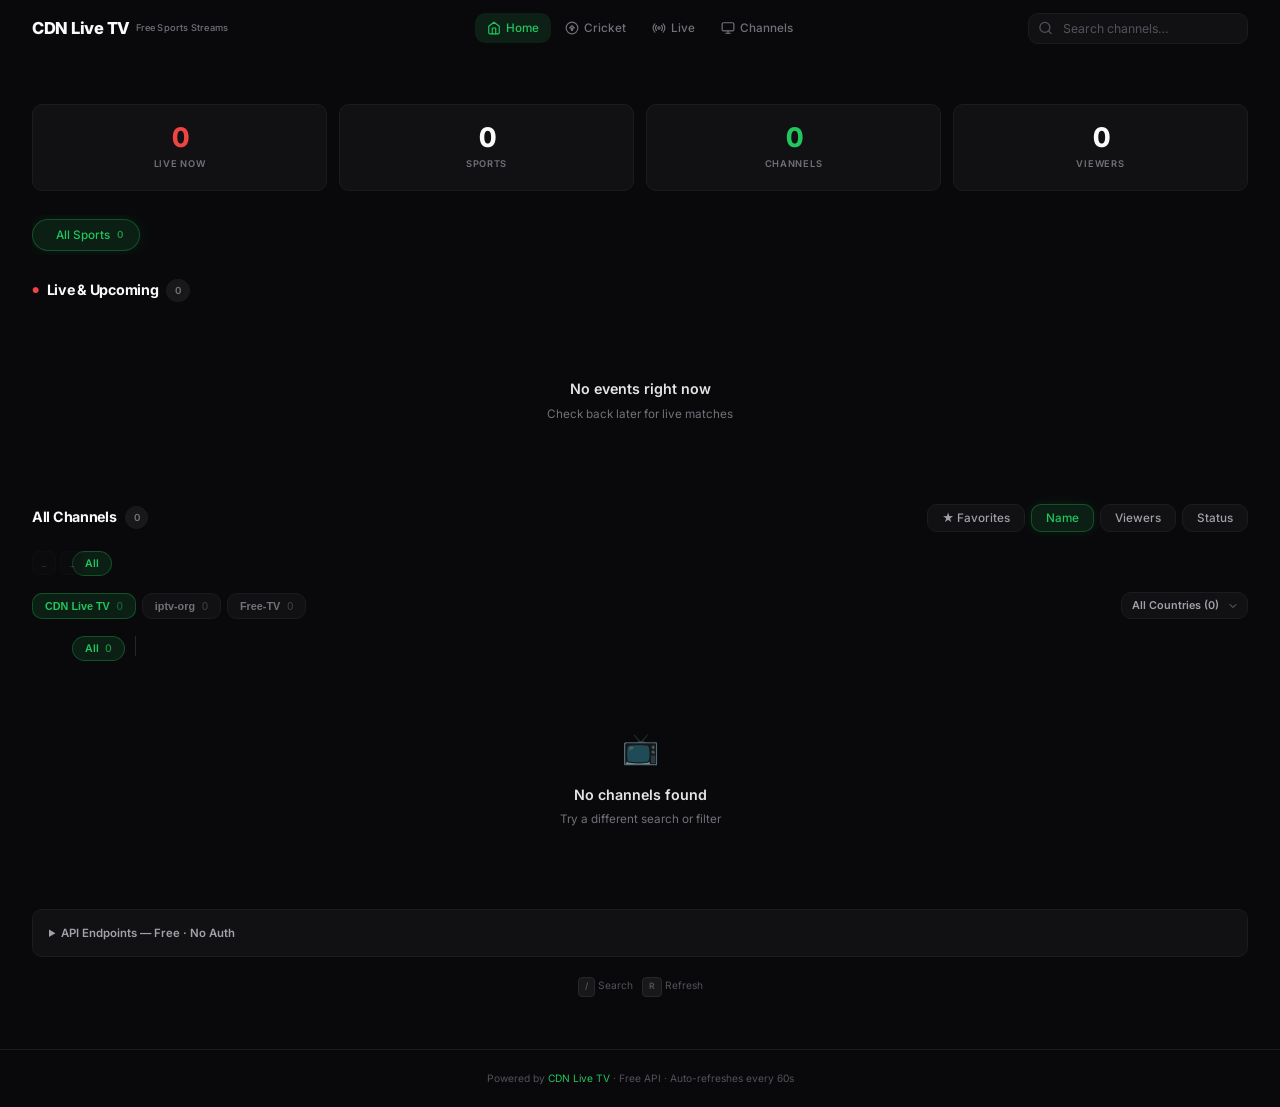
==== index.html @ e924d007 "first commit" ====
<!DOCTYPE html>
<html lang="en">
<head>
  <meta charset="UTF-8">
  <meta name="viewport" content="width=device-width, initial-scale=1.0">
  <title>CDN Live TV — Live Sports Streams</title>
  <meta name="description" content="Free live sports streams — Cricket, Football, Basketball and more. No auth required.">
  <meta name="theme-color" content="#09090b">
  <link rel="preconnect" href="https://fonts.googleapis.com">
  <link rel="preconnect" href="https://fonts.gstatic.com" crossorigin>
  <link href="https://fonts.googleapis.com/css2?family=Inter:wght@400;500;600;700;800&display=swap" rel="stylesheet">
  <link rel="icon" href="data:image/svg+xml,<svg xmlns='http://www.w3.org/2000/svg' viewBox='0 0 100 100'><text y='0.9em' font-size='90'></text></svg>">
  <link rel="stylesheet" href="css/styles.css">
</head>
<body data-page="home" class="has-mobile-nav">

  <!-- Header -->
  <header class="header">
    <div class="container header-inner">
      <a href="index.html" class="logo" aria-label="CDN Live TV Home">
        <span class="logo-text">CDN Live TV</span>
        <span class="logo-sub">Free Sports Streams</span>
      </a>
      <nav class="page-nav" aria-label="Main navigation">
        <a href="index.html" class="active">
          <svg viewBox="0 0 24 24" fill="none" stroke="currentColor" stroke-width="2" stroke-linecap="round" stroke-linejoin="round"><path d="M3 9l9-7 9 7v11a2 2 0 01-2 2H5a2 2 0 01-2-2z"/><polyline points="9 22 9 12 15 12 15 22"/></svg>
          Home
        </a>
        <a href="cricket.html">
          <svg viewBox="0 0 24 24" fill="none" stroke="currentColor" stroke-width="2" stroke-linecap="round" stroke-linejoin="round"><circle cx="12" cy="12" r="10"/><path d="M12 8l-4 4h3v4h2v-4h3z"/></svg>
          Cricket
        </a>
        <a href="live.html">
          <svg viewBox="0 0 24 24" fill="none" stroke="currentColor" stroke-width="2" stroke-linecap="round" stroke-linejoin="round"><circle cx="12" cy="12" r="2"/><path d="M16.24 7.76a6 6 0 010 8.49m-8.48-.01a6 6 0 010-8.49m11.31-2.82a10 10 0 010 14.14m-14.14 0a10 10 0 010-14.14"/></svg>
          Live
        </a>
        <a href="channels.html">
          <svg viewBox="0 0 24 24" fill="none" stroke="currentColor" stroke-width="2" stroke-linecap="round" stroke-linejoin="round"><rect x="2" y="3" width="20" height="14" rx="2" ry="2"/><line x1="8" y1="21" x2="16" y2="21"/><line x1="12" y1="17" x2="12" y2="21"/></svg>
          Channels
        </a>
      </nav>
      <div class="header-actions">
        <div class="search-box">
          <svg viewBox="0 0 24 24" fill="none" stroke="currentColor" stroke-width="2" stroke-linecap="round" stroke-linejoin="round"><circle cx="11" cy="11" r="8"/><line x1="21" y1="21" x2="16.65" y2="16.65"/></svg>
          <input type="text" id="search-input" placeholder="Search channels…" aria-label="Search channels">
        </div>
      </div>
    </div>
    <!-- Mobile search bar (below header, centered) -->
    <div class="container mobile-search-row">
      <div class="search-box">
        <svg viewBox="0 0 24 24" fill="none" stroke="currentColor" stroke-width="2" stroke-linecap="round" stroke-linejoin="round"><circle cx="11" cy="11" r="8"/><line x1="21" y1="21" x2="16.65" y2="16.65"/></svg>
        <input type="text" id="mobile-search-input-header" placeholder="Search channels…" aria-label="Search channels" oninput="document.getElementById('search-input').value=this.value;document.getElementById('search-input').dispatchEvent(new Event('input'))">
      </div>
    </div>
  </header>

  <!-- Mobile Search Overlay -->
  <div class="mobile-search-overlay" id="mobile-search-overlay">
    <div class="search-input-wrap" style="position:relative">
      <svg class="search-icon" viewBox="0 0 24 24" fill="none" stroke="currentColor" stroke-width="2" stroke-linecap="round" stroke-linejoin="round"><circle cx="11" cy="11" r="8"/><line x1="21" y1="21" x2="16.65" y2="16.65"/></svg>
      <input type="text" id="mobile-search-input" placeholder="Search channels…" aria-label="Search channels">
      <button class="close-btn" onclick="MobileSearch.close()">Cancel</button>
    </div>
    <div class="search-hint">Type to search channels, countries, networks…</div>
  </div>

  <main class="container" style="padding-top:24px;padding-bottom:24px;">

    <!-- Stats -->
    <div class="stats-row" role="status" aria-label="Statistics">
      <div class="stat-card">
        <div class="stat-value live" id="stat-live">0</div>
        <div class="stat-label">Live Now</div>
      </div>
      <div class="stat-card">
        <div class="stat-value" id="stat-sports">0</div>
        <div class="stat-label">Sports</div>
      </div>
      <div class="stat-card">
        <div class="stat-value accent" id="stat-channels">0</div>
        <div class="stat-label">Channels</div>
      </div>
      <div class="stat-card">
        <div class="stat-value" id="stat-viewers">0</div>
        <div class="stat-label">Viewers</div>
      </div>
    </div>

    <!-- Sports Nav -->
    <nav class="sports-nav-wrap" aria-label="Sports categories">
      <div class="sports-nav" id="sports-nav">
        <div class="sport-tab active">Loading sports…</div>
      </div>
    </nav>

    <!-- Events Section -->
    <section class="section" aria-label="Live and upcoming events">
      <div class="section-header">
        <div class="section-title">
          <span style="color:var(--red);font-size:8px">●</span>
          Live &amp; Upcoming
          <span class="count" id="events-count">0</span>
        </div>
      </div>
      <div class="events-grid" id="events-container">
        <div class="skeleton-event"><div class="skeleton-card-line w50"></div><div class="skeleton-card-line w70"></div><div class="skeleton-card-line w30"></div><div class="skeleton-card-line w60"></div></div>
        <div class="skeleton-event"><div class="skeleton-card-line w50"></div><div class="skeleton-card-line w70"></div><div class="skeleton-card-line w30"></div><div class="skeleton-card-line w60"></div></div>
      </div>
    </section>

    <!-- Channels Section -->
    <section class="section" aria-label="All channels">
      <div class="section-header">
        <div class="section-title">
          All Channels
          <span class="count" id="channels-count">0</span>
        </div>
        <div class="section-actions">
          <button class="btn" id="fav-filter-btn" onclick="UI.toggleFavoritesFilter()">★ Favorites</button>
          <button class="btn active" data-sort="name" onclick="UI.sortChannels('name')">Name</button>
          <button class="btn" data-sort="viewers" onclick="UI.sortChannels('viewers')">Viewers</button>
          <button class="btn" data-sort="status" onclick="UI.sortChannels('status')">Status</button>
        </div>
      </div>
      <!-- Channel Categories -->
      <div class="channel-cats-wrap">
        <div class="cat-nav-controls">
          <button class="cat-nav-btn" id="cat-prev-btn" onclick="UI.navigateCategories(-1)" disabled>
            <svg viewBox="0 0 24 24" fill="none" stroke="currentColor" stroke-width="2" stroke-linecap="round" stroke-linejoin="round"><polyline points="15 18 9 18 15 18"/></svg>
          </button>
          <button class="cat-nav-btn" id="cat-next-btn" onclick="UI.navigateCategories(1)" disabled>
            <svg viewBox="0 0 24 24" fill="none" stroke="currentColor" stroke-width="2" stroke-linecap="round" stroke-linejoin="round"><polyline points="9 18 15 18 9 18"/></svg>
          </button>
        </div>
        <div class="channel-cats" id="channel-cats">
          <button class="cat-tab active" data-cat="all" onclick="UI.filterCategory('all')">All</button>
        </div>
      </div>
      </div>
      <!-- Source Tabs -->
      <div class="source-tabs-wrap">
        <div class="source-tabs" id="source-tabs">
          <button class="source-tab active" data-source="cdn" onclick="UI.switchSource('cdn')">CDN Live TV</button>
          <button class="source-tab" data-source="iptv" onclick="UI.switchSource('iptv')">iptv-org <span id="iptv-status" style="opacity:0.5;font-size:0.6rem"></span></button>
        </div>
        <select id="country-filter" class="country-filter" onchange="UI.filterByCountry(this.value)">
          <option value="all">All Countries</option>
        </select>
      </div>
      <!-- Channel Country Tabs -->
      <div class="channel-cats-wrap">
        <div class="channel-cats" id="channel-categories"></div>
      </div>
      <div class="channels-grid" id="channels-container">
        <div class="skeleton-grid">
          <div class="skeleton-card"><div class="skeleton-card-head"><div class="skeleton-card-avatar"></div><div class="skeleton-card-line w80"></div></div><div class="skeleton-card-line w60"></div><div class="skeleton-card-line w40"></div></div>
          <div class="skeleton-card"><div class="skeleton-card-head"><div class="skeleton-card-avatar"></div><div class="skeleton-card-line w80"></div></div><div class="skeleton-card-line w60"></div><div class="skeleton-card-line w40"></div></div>
          <div class="skeleton-card"><div class="skeleton-card-head"><div class="skeleton-card-avatar"></div><div class="skeleton-card-line w80"></div></div><div class="skeleton-card-line w60"></div><div class="skeleton-card-line w40"></div></div>
          <div class="skeleton-card"><div class="skeleton-card-head"><div class="skeleton-card-avatar"></div><div class="skeleton-card-line w80"></div></div><div class="skeleton-card-line w60"></div><div class="skeleton-card-line w40"></div></div>
          <div class="skeleton-card"><div class="skeleton-card-head"><div class="skeleton-card-avatar"></div><div class="skeleton-card-line w80"></div></div><div class="skeleton-card-line w60"></div><div class="skeleton-card-line w40"></div></div>
          <div class="skeleton-card"><div class="skeleton-card-head"><div class="skeleton-card-avatar"></div><div class="skeleton-card-line w80"></div></div><div class="skeleton-card-line w60"></div><div class="skeleton-card-line w40"></div></div>
          <div class="skeleton-card"><div class="skeleton-card-head"><div class="skeleton-card-avatar"></div><div class="skeleton-card-line w80"></div></div><div class="skeleton-card-line w60"></div><div class="skeleton-card-line w40"></div></div>
          <div class="skeleton-card"><div class="skeleton-card-head"><div class="skeleton-card-avatar"></div><div class="skeleton-card-line w80"></div></div><div class="skeleton-card-line w60"></div><div class="skeleton-card-line w40"></div></div>
        </div>
      </div>
    </section>

    <!-- API Info -->
    <div class="api-info">
      <details>
        <summary>API Endpoints — Free · No Auth</summary>
        <div class="api-list">
          <div class="api-row" style="margin-top:6px"><span style="color:var(--green);font-weight:600;font-size:0.65rem">CDN Live TV</span></div>
          <div class="api-row"><span class="api-method">GET</span><span class="api-url">api.cdnlivetv.tv/api/v1/events/sports/?user=cdnlivetv&plan=free</span></div>
          <div class="api-row"><span class="api-method">GET</span><span class="api-url">api.cdnlivetv.tv/api/v1/channels/?user=cdnlivetv&plan=free</span></div>
          <div class="api-row"><span class="api-method">PLAY</span><span class="api-url">cdnlivetv.tv/api/v1/channels/player/?name={name}&code={code}</span></div>
          <div class="api-row" style="margin-top:6px"><span style="color:#3b82f6;font-weight:600;font-size:0.65rem">iptv-org (8000+ channels)</span></div>
          <div class="api-row"><span class="api-method">GET</span><span class="api-url">iptv-org.github.io/api/channels.json</span></div>
          <div class="api-row"><span class="api-method">GET</span><span class="api-url">iptv-org.github.io/api/streams.json</span></div>
          <div class="api-row"><span class="api-method">GET</span><span class="api-url">iptv-org.github.io/api/countries.json</span></div>
          <div class="api-row"><span class="api-method">M3U</span><span class="api-url">iptv-org.github.io/iptv/countries/{code}.m3u</span></div>
        </div>
      </details>
    </div>

    <div class="shortcuts-hint">
      <span class="kbd">/</span> Search &nbsp;
      <span class="kbd">R</span> Refresh
    </div>
  </main>

  <footer class="footer">
    Powered by <a href="https://cdnlivetv.tv" target="_blank" rel="noopener">CDN Live TV</a> · Free API · Auto-refreshes every 60s
  </footer>

  <!-- Mobile Bottom Nav -->
  <nav class="mobile-nav" aria-label="Mobile navigation">
    <a href="index.html" class="active">
      <svg viewBox="0 0 24 24" fill="none" stroke="currentColor" stroke-width="2" stroke-linecap="round" stroke-linejoin="round"><path d="M3 9l9-7 9 7v11a2 2 0 01-2 2H5a2 2 0 01-2-2z"/><polyline points="9 22 9 12 15 12 15 22"/></svg>
      Home
    </a>
    <a href="cricket.html">
      <svg viewBox="0 0 24 24" fill="none" stroke="currentColor" stroke-width="2" stroke-linecap="round" stroke-linejoin="round"><circle cx="12" cy="12" r="10"/></svg>
      Cricket
    </a>
    <a href="live.html">
      <svg viewBox="0 0 24 24" fill="none" stroke="currentColor" stroke-width="2" stroke-linecap="round" stroke-linejoin="round"><circle cx="12" cy="12" r="2"/><path d="M16.24 7.76a6 6 0 010 8.49m-8.48-.01a6 6 0 010-8.49"/></svg>
      Live
    </a>
    <a href="channels.html">
      <svg viewBox="0 0 24 24" fill="none" stroke="currentColor" stroke-width="2" stroke-linecap="round" stroke-linejoin="round"><rect x="2" y="3" width="20" height="14" rx="2" ry="2"/><line x1="8" y1="21" x2="16" y2="21"/><line x1="12" y1="17" x2="12" y2="21"/></svg>
      Channels
    </a>
  </nav>

  <button class="back-to-top" id="back-to-top" onclick="Utils.scrollToTop()" title="Back to top">
    <svg viewBox="0 0 24 24" fill="none" stroke="currentColor" stroke-width="2" stroke-linecap="round" stroke-linejoin="round"><polyline points="18 15 12 9 6 15"/></svg>
  </button>

  <div class="toast-container" id="toast-container"></div>

  <script src="js/api.js"></script>
  <script src="js/ui.js"></script>
  <script src="js/player.js"></script>
  <script src="js/app.js"></script>
  <script src="js/utils.js"></script>
</body>
</html>
---- css/styles.css ----
/* ═══════════════════════════════════════════════
   CDN Live TV — Professional Dark Theme
   Inspired by Linear, Vercel, Raycast
   ═══════════════════════════════════════════════ */

*, *::before, *::after { box-sizing: border-box; margin: 0; padding: 0; }

:root {
  --bg-0: #09090b;
  --bg-1: #0c0c0e;
  --bg-2: #111113;
  --bg-3: #18181b;
  --bg-4: #1f1f23;
  --border-0: #1c1c20;
  --border-1: #27272a;
  --border-2: #333338;
  --text-0: #fafafa;
  --text-1: #e4e4e7;
  --text-2: #a1a1aa;
  --text-3: #71717a;
  --text-4: #52525b;
  --text-5: #3f3f46;
  --green: #22c55e;
  --green-dim: rgba(34,197,94,0.12);
  --green-glow: rgba(34,197,94,0.25);
  --red: #ef4444;
  --red-dim: rgba(239,68,68,0.12);
  --red-glow: rgba(239,68,68,0.25);
  --blue: #3b82f6;
  --blue-dim: rgba(59,130,246,0.12);
  --amber: #f59e0b;
  --amber-dim: rgba(245,158,11,0.12);
  --purple: #8b5cf6;
  --purple-dim: rgba(139,92,246,0.12);
  --r-sm: 6px;
  --r-md: 10px;
  --r-lg: 14px;
  --r-xl: 20px;
  --shadow-sm: 0 1px 2px rgba(0,0,0,0.4);
  --shadow-md: 0 4px 16px rgba(0,0,0,0.5);
  --shadow-lg: 0 12px 32px rgba(0,0,0,0.6);
  --font: 'Inter', -apple-system, BlinkMacSystemFont, system-ui, sans-serif;
  --ease: cubic-bezier(0.4, 0, 0.2, 1);
  --ease-out: cubic-bezier(0, 0, 0.2, 1);
  --ease-spring: cubic-bezier(0.34, 1.56, 0.64, 1);
}

html { font-size: 15px; scroll-behavior: smooth; }
body {
  font-family: var(--font); background: var(--bg-0); color: var(--text-1);
  line-height: 1.6; -webkit-font-smoothing: antialiased; -moz-osx-font-smoothing: grayscale;
  min-height: 100vh;
}

/* ── Scrollbar ── */
::-webkit-scrollbar { width: 6px; height: 6px; }
::-webkit-scrollbar-track { background: transparent; }
::-webkit-scrollbar-thumb { background: var(--border-1); border-radius: 3px; }
::-webkit-scrollbar-thumb:hover { background: var(--border-2); }

/* ── Layout ── */
.container { width: 100%; margin: 0 auto; padding: 0 32px; max-width: 100%; }
@media (max-width: 1200px) { .container { padding: 0 24px; } }
@media (max-width: 768px) { .container { padding: 0 16px; } }
@media (max-width: 480px) { .container { padding: 0 12px; } }

/* ═══════════════════════════════════════
   HEADER
   ═══════════════════════════════════════ */

.header-inner {
  display: flex; align-items: center; justify-content: space-between;
  height: 56px; gap: 16px;
}
.logo { 
  display: flex; align-items: center; 
  font-weight: 800; font-size: 1.1rem; 
  color: var(--text-0); text-decoration: none;
  letter-spacing: -0.03em;
}
.logo-icon { position: relative; font-size: 1.2rem; }
.logo-icon .live-dot {
  position: absolute; top: -2px; right: -2px;
  width: 8px; height: 8px;
  background: var(--red);
  border-radius: 50%;
  border: 2px solid var(--bg-0);
  animation: pulse-dot 2s infinite;
  box-shadow: 0 0 8px var(--red-glow);
}
.logo-sub { font-size: 0.62rem; color: var(--text-3); font-weight: 500; margin-left: 6px; display: none; letter-spacing: 0.02em; }
@media (min-width: 640px) { .logo-sub { display: inline; } }

.header-actions { display: flex; align-items: center; gap: 8px; }

/* ── Page Nav ── */
.page-nav {
  display: flex; align-items: center; gap: 2px;
  margin-left: 24px;
}
.page-nav a {
  display: flex; align-items: center; gap: 5px;
  padding: 6px 12px; border-radius: var(--r-md);
  font-size: 0.78rem; font-weight: 500;
  color: var(--text-3); text-decoration: none;
  transition: all 0.2s var(--ease); white-space: nowrap;
}
.page-nav a:hover { color: var(--text-0); background: var(--bg-3); }
.page-nav a.active {
  color: var(--green); background: var(--green-dim);
}
.page-nav a svg { width: 14px; height: 14px; }
@media (max-width: 768px) {
  .page-nav { display: none; }
}
.mobile-nav {
  display: none; position: fixed; bottom: 0; left: 0; right: 0;
  background: rgba(9,9,11,0.95); backdrop-filter: blur(20px) saturate(180%);
  border-top: 1px solid var(--border-0); z-index: 50;
  padding: 6px 8px; gap: 2px;
}
.mobile-nav a {
  flex: 1; display: flex; flex-direction: column; align-items: center; gap: 3px;
  padding: 8px 4px; border-radius: var(--r-md);
  font-size: 0.58rem; font-weight: 600;
  color: var(--text-3); text-decoration: none;
  transition: all 0.2s var(--ease);
}
.mobile-nav a:hover { color: var(--text-0); }
.mobile-nav a.active { color: var(--green); background: var(--green-dim); }
.mobile-nav a svg { width: 18px; height: 18px; }
body { padding-bottom: 0; }
@media (max-width: 768px) {
  .mobile-nav { display: flex !important; }
  body.has-mobile-nav { padding-bottom: 64px; }
}

/* ── Search ── */
.search-box { position: relative; }
.search-box input {
  width: 220px; padding: 7px 12px 7px 34px;
  border: 1px solid var(--border-0); border-radius: var(--r-md);
  font-size: 0.82rem; font-family: var(--font);
  background: var(--bg-2); color: var(--text-1);
  transition: all 0.25s var(--ease); outline: none;
}
.search-box input:focus {
  border-color: var(--green);
  box-shadow: 0 0 0 3px var(--green-dim), 0 0 20px var(--green-dim);
  background: var(--bg-3); width: 280px;
}
.search-box input::placeholder { color: var(--text-4); }
.search-box svg {
  position: absolute; left: 10px; top: 50%; transform: translateY(-50%);
  width: 15px; height: 15px; color: var(--text-4); pointer-events: none;
}

/* ── Mobile Search Row ── */
.mobile-search-row {
  display: none;
  padding: 12px 16px;
  border-bottom: 1px solid var(--border-0);
}
.mobile-search-row .search-box {
  margin:5px;
  max-width: 400px;
  position: relative;
}
.mobile-search-row .search-box input {
  width: 100%;
  padding: 10px 14px 10px 40px; /* Better padding */
  font-size: 0.9rem; /* Larger text on mobile */
  border-radius: var(--r-lg); /* Softer corners */
}
.mobile-search-row .search-box svg {
  left: 14px; /* Adjusted for new padding */
  top: 50%;
  transform: translateY(-50%);
  width: 16px;
  height: 16px;
  color: var(--text-2);
}

/* Add mobile search button styling */
.mobile-search-btn {
  position: absolute;
  right: 12px;
  top: 50%;
  transform: translateY(-50%);
  width: 36px;
  height: 36px;
  border: 1px solid var(--border-0);
  border-radius: var(--r-md);
  background: var(--bg-2);
  color: var(--text-2);
  cursor: pointer;
  display: flex;
  align-items: center;
  justify-content: center;
  transition: all 0.2s var(--ease);
  font-size: 14px;
}
.mobile-search-btn:hover {
  background: var(--bg-4);
  color: var(--text-0);
  border-color: var(--border-1);
}
.mobile-search-btn svg {
  width: 16px;
  height: 16px;
  color: var(--text-2);
}

/* ── Buttons ── */
.btn {
  display: inline-flex; align-items: center; gap: 5px;
  padding: 6px 14px;
  border: 1px solid var(--border-0); border-radius: var(--r-md);
  background: var(--bg-2); font-size: 0.78rem; font-family: var(--font); font-weight: 500;
  color: var(--text-2); cursor: pointer;
  transition: all 0.2s var(--ease); white-space: nowrap;
}
.btn:hover { background: var(--bg-4); color: var(--text-0); border-color: var(--border-1); }
.btn.active {
  background: var(--green-dim); color: var(--green);
  border-color: rgba(34,197,94,0.3);
  box-shadow: 0 0 12px var(--green-dim);
}
.btn-icon {
  display: inline-flex; align-items: center; gap: 5px;
  padding: 6px 10px; border: 1px solid var(--border-0); border-radius: var(--r-md);
  background: var(--bg-2); color: var(--text-2); cursor: pointer;
  font-size: 0.72rem; font-family: var(--font); font-weight: 500;
  transition: all 0.2s var(--ease); white-space: nowrap;
}
.btn-icon:hover { background: var(--bg-4); color: var(--text-0); border-color: var(--border-1); }
.btn-icon svg { width: 16px; height: 16px; }

/* ── Status ── */
.status-pill {
  display: inline-flex; align-items: center; gap: 6px;
  padding: 4px 10px; border-radius: var(--r-md);
  background: var(--bg-2); border: 1px solid var(--border-0);
  font-size: 0.68rem; color: var(--text-3); white-space: nowrap;
}
.status-dot {
  width: 6px; height: 6px; border-radius: 50%;
  background: var(--text-4); transition: all 0.3s;
}
.status-dot.online {
  background: var(--green);
  box-shadow: 0 0 8px var(--green-glow);
}

/* ═══════════════════════════════════════
   STATS
   ═══════════════════════════════════════ */

/* ── Page Hero ── */
.page-hero {
  display: flex; align-items: center; gap: 20px;
  margin-bottom: 24px; padding: 24px;
  background: var(--bg-2); border: 1px solid var(--border-0);
  border-radius: var(--r-lg);
}
.page-hero-icon {
  width: 56px; height: 56px; border-radius: var(--r-lg);
  background: var(--green-dim); display: grid; place-items: center;
  font-size: 1.6rem; flex-shrink: 0;
  box-shadow: 0 0 20px var(--green-dim);
}
.page-hero-title {
  font-size: 1.5rem; font-weight: 800; color: var(--text-0);
  letter-spacing: -0.03em; line-height: 1.2;
}
.page-hero-desc {
  font-size: 0.82rem; color: var(--text-3); margin-top: 4px; line-height: 1.5;
}
@media (max-width: 480px) {
  .page-hero { padding: 16px; gap: 14px; }
  .page-hero-icon { width: 44px; height: 44px; font-size: 1.3rem; }
  .page-hero-title { font-size: 1.2rem; }
}
.stats-row { display: grid; grid-template-columns: repeat(4, 1fr); gap: 12px; margin: 24px 0; }
@media (max-width: 1024px) { .stats-row { grid-template-columns: repeat(2, 1fr); } }
@media (max-width: 640px) { .stats-row { grid-template-columns: repeat(2, 1fr); gap: 8px; } }
.stat-card {
  background: var(--bg-2); border: 1px solid var(--border-0);
  border-radius: var(--r-md); padding: 18px 16px; text-align: center;
  transition: all 0.3s var(--ease); position: relative; overflow: hidden;
}
.stat-card::before {
  content: ''; position: absolute; top: 0; left: 0; right: 0; height: 2px;
  background: transparent; transition: background 0.3s;
}
.stat-card:hover {
  border-color: var(--border-1); transform: translateY(-2px);
  box-shadow: var(--shadow-md);
}
.stat-card:hover::before { background: var(--green); }
.stat-card:nth-child(1):hover::before { background: var(--red); }
.stat-card:nth-child(3):hover::before { background: var(--blue); }
.stat-card:nth-child(4):hover::before { background: var(--purple); }
.stat-value {
  font-size: 1.8rem; font-weight: 800; letter-spacing: -0.05em;
  color: var(--text-0); font-variant-numeric: tabular-nums;
  line-height: 1.1;
}
.stat-value.accent { color: var(--green); }
.stat-value.live { color: var(--red); }
.stat-label {
  font-size: 0.62rem; color: var(--text-3); margin-top: 4px;
  text-transform: uppercase; letter-spacing: 0.08em; font-weight: 600;
}

/* ═══════════════════════════════════════
   SPORTS NAVIGATION
   ═══════════════════════════════════════ */
.sports-nav-wrap {
  margin-bottom: 24px;
  overflow-x: auto; -webkit-overflow-scrolling: touch;
  scrollbar-width: none; -ms-overflow-style: none;
}
.sports-nav-wrap::-webkit-scrollbar { display: none; }
.sports-nav { display: flex; gap: 8px; padding: 4px 0; min-width: max-content; }
.sport-tab {
  display: flex; align-items: center; gap: 7px;
  padding: 8px 16px;
  border: 1px solid var(--border-0); border-radius: var(--r-xl);
  background: var(--bg-2); font-size: 0.78rem; font-family: var(--font); font-weight: 500;
  color: var(--text-2); cursor: pointer;
  transition: all 0.2s var(--ease); white-space: nowrap;
}
.sport-tab:hover { background: var(--bg-4); border-color: var(--border-1); }
.sport-tab.active {
  background: var(--green-dim); color: var(--green);
  border-color: rgba(34,197,94,0.3);
  box-shadow: 0 0 16px var(--green-dim);
}
.sport-tab-icon { font-size: 0.95rem; }
.sport-tab-count { font-size: 0.65rem; color: var(--text-3); font-weight: 600; }
.sport-tab.active .sport-tab-count { color: rgba(34,197,94,0.7); }
.sport-live-dot {
  display: inline-block; width: 6px; height: 6px; border-radius: 50%;
  background: var(--red); animation: pulse-dot 2s infinite;
  vertical-align: middle; margin-left: 2px;
  box-shadow: 0 0 6px var(--red-glow);
}

/* ═══════════════════════════════════════
   SECTIONS
   ═══════════════════════════════════════ */
.section { margin-bottom: 32px; }
.section-header {
  display: flex; align-items: center; justify-content: space-between;
  margin-bottom: 16px; flex-wrap: wrap; gap: 10px;
}
.section-title {
  display: flex; align-items: center; gap: 8px;
  font-size: 0.95rem; font-weight: 700; color: var(--text-0);
  letter-spacing: -0.02em;
}
.section-title .count {
  font-size: 0.65rem; font-weight: 600; color: var(--text-3);
  background: var(--bg-3); padding: 3px 8px; border-radius: var(--r-xl);
  border: 1px solid var(--border-0);
}
.section-actions { display: flex; align-items: center; gap: 6px; flex-wrap: wrap; }

/* ── Sport Badge ── */
.sport-badge {
  display: inline-flex; align-items: center; gap: 4px;
  padding: 3px 9px; border-radius: var(--r-sm);
  font-size: 0.6rem; font-weight: 600;
  background: var(--bg-3); color: var(--text-2);
  border: 1px solid var(--border-0);
  text-transform: uppercase; letter-spacing: 0.04em;
}

/* ── Live Badge ── */
.badge-live {
  display: inline-flex; align-items: center; gap: 5px;
  padding: 3px 10px; border-radius: var(--r-sm);
  font-size: 0.6rem; font-weight: 700;
  text-transform: uppercase; letter-spacing: 0.06em;
}
.badge-live.is-live {
  background: var(--red-dim); color: var(--red);
  box-shadow: 0 0 12px var(--red-dim);
}
.badge-live.is-upcoming { background: var(--green-dim); color: var(--green); }
.badge-live.is-finished { background: var(--bg-3); color: var(--text-4); }
.badge-live .dot { width: 5px; height: 5px; border-radius: 50%; background: currentColor; }
.badge-live.is-live .dot { animation: pulse-dot 1.5s infinite; }

/* ═══════════════════════════════════════
   EVENT CARDS
   ═══════════════════════════════════════ */
.events-grid { display: grid; grid-template-columns: repeat(auto-fit, minmax(420px, 1fr)); gap: 14px; }
@media (max-width: 1400px) { .events-grid { grid-template-columns: repeat(auto-fit, minmax(380px, 1fr)); } }
@media (max-width: 1024px) { .events-grid { grid-template-columns: repeat(auto-fit, minmax(340px, 1fr)); } }
@media (max-width: 768px) { .events-grid { grid-template-columns: 1fr; } }
.event-card {
  background: var(--bg-2); border: 1px solid var(--border-0);
  border-radius: var(--r-lg); padding: 18px;
  transition: all 0.3s var(--ease);
  animation: fade-up 0.3s var(--ease-out) both;
}
.event-card:hover {
  box-shadow: var(--shadow-md); border-color: var(--border-1);
  transform: translateY(-2px);
}
.event-card.event-live {
  border-left: 3px solid var(--red);
  box-shadow: inset 4px 0 12px -6px var(--red-glow);
}
.event-card-head {
  display: flex; align-items: flex-start; justify-content: space-between;
  margin-bottom: 10px; gap: 10px;
}
.event-card-time {
  font-size: 0.68rem; color: var(--text-3); text-align: right;
  line-height: 1.5; white-space: nowrap;
}
.event-card-title {
  font-size: 0.92rem; font-weight: 700; color: var(--text-0);
  margin-bottom: 6px; line-height: 1.35; letter-spacing: -0.01em;
}
.event-card-meta {
  display: flex; align-items: center; gap: 7px; font-size: 0.72rem;
  color: var(--text-3); margin-bottom: 14px;
}
.event-card-meta .sep { width: 3px; height: 3px; border-radius: 50%; background: var(--border-1); }
.event-card-channels { display: flex; flex-direction: column; gap: 6px; }
.event-card-channels-header {
  display: flex; justify-content: space-between; font-size: 0.65rem;
  color: var(--text-4); margin-bottom: 6px; font-weight: 500;
}

/* ── Channel Button ── */
.channel-btn {
  display: flex; align-items: center; gap: 12px;
  width: 100%; padding: 9px 12px;
  border: 1px solid var(--border-0); border-radius: var(--r-md);
  background: var(--bg-3); cursor: pointer;
  transition: all 0.2s var(--ease); text-decoration: none; color: inherit;
}
.channel-btn:hover {
  background: var(--bg-4); border-color: var(--border-1);
  box-shadow: var(--shadow-sm); transform: translateX(2px);
}
.channel-btn img {
  width: 28px; height: 28px; border-radius: var(--r-sm);
  object-fit: contain; background: var(--bg-0); padding: 3px;
}
.channel-btn .ch-info { flex: 1; min-width: 0; }
.channel-btn .ch-name {
  font-size: 0.8rem; font-weight: 500; color: var(--text-1);
  white-space: nowrap; overflow: hidden; text-overflow: ellipsis;
}
.channel-btn .ch-meta { font-size: 0.62rem; color: var(--text-4); margin-top: 1px; }
.channel-btn .ch-play {
  width: 28px; height: 28px; border-radius: 50%;
  background: var(--green-dim); display: grid; place-items: center;
  flex-shrink: 0; transition: all 0.2s var(--ease);
}
.channel-btn .ch-play svg { width: 11px; height: 11px; color: var(--green); margin-left: 1px; }
.channel-btn:hover .ch-play { background: var(--green); box-shadow: 0 0 12px var(--green-glow); }
.channel-btn:hover .ch-play svg { color: white; }

.more-channels-btn {
  width: 100%; padding: 7px;
  border: 1px dashed var(--border-1); border-radius: var(--r-md);
  background: transparent; font-size: 0.68rem; color: var(--text-4);
  cursor: pointer; font-family: var(--font); transition: all 0.2s var(--ease);
}
.more-channels-btn:hover { background: var(--bg-4); color: var(--text-2); border-color: var(--border-2); }

/* ═══════════════════════════════════════
   CHANNEL CATEGORIES
   ═══════════════════════════════════════/* ── Channel Categories ── */
.channel-cats-wrap {
  overflow-x: auto; -webkit-overflow-scrolling: touch;
  scrollbar-width: none; margin-bottom: 12px;
  position: relative;
}
.channel-cats-wrap::-webkit-scrollbar { display: none; }
.channel-cats { 
  display: flex; 
  gap: 6px; 
  min-width: max-content; 
  padding: 3px 40px; /* Add padding for nav buttons */
}
.cat-tab {
  padding: 5px 12px; border: 1px solid var(--border-0);
  border-radius: var(--r-xl); background: var(--bg-2);
  font-size: 0.7rem; font-family: var(--font); font-weight: 600;
  color: var(--text-2); cursor: pointer;
  transition: all 0.2s var(--ease); white-space: nowrap;
  flex-shrink: 0;
}
.cat-tab:hover { background: var(--bg-4); border-color: var(--border-1); }
.cat-tab.active {
  background: var(--green-dim); color: var(--green);
  border-color: rgba(34,197,94,0.3);
}
.cat-count { font-weight: 500; opacity: 0.5; margin-left: 3px; }
.cat-tab.active .cat-count { opacity: 0.7; }
.cat-divider {
  display: inline-block; width: 1px; height: 20px;
  background: var(--border-1); margin: 0 4px;
  vertical-align: middle; flex-shrink: 0;
}

/* Category navigation controls */
.cat-nav-controls {
  position: absolute;
  top: 50%;
  transform: translateY(-50%);
  display: flex;
  gap: 4px;
  align-items: center;
}
.cat-nav-btn {
  width: 24px; height: 24px;
  border: 1px solid var(--border-0);
  border-radius: var(--r-sm);
  background: var(--bg-2);
  color: var(--text-3);
  cursor: pointer;
  display: flex;
  align-items: center;
  justify-content: center;
  transition: all 0.2s var(--ease);
  font-size: 12px;
  font-weight: 600;
}
.cat-nav-btn:hover:not(:disabled) {
  background: var(--bg-4);
  color: var(--text-1);
  border-color: var(--border-1);
}
.cat-nav-btn:disabled {
  opacity: 0.3;
  cursor: not-allowed;
}
.cat-nav-btn svg {
  width: 14px;
  height: 14px;
}

/* ═══════════════════════════════════════
   CHANNEL CARDS
   ═══════════════════════════════════════ */
.channels-grid { display: grid; grid-template-columns: repeat(auto-fill, minmax(200px, 1fr)); gap: 10px; }
@media (min-width: 1600px) { .channels-grid { grid-template-columns: repeat(auto-fill, minmax(220px, 1fr)); } }
@media (max-width: 1400px) { .channels-grid { grid-template-columns: repeat(auto-fill, minmax(190px, 1fr)); } }
@media (max-width: 1024px) { .channels-grid { grid-template-columns: repeat(auto-fill, minmax(180px, 1fr)); } }
@media (max-width: 768px) { .channels-grid { grid-template-columns: repeat(3, 1fr); gap: 8px; } }
@media (max-width: 480px) { .channels-grid { grid-template-columns: repeat(2, 1fr); gap: 8px; } }
.channel-card {
  background: var(--bg-2); border: 1px solid var(--border-0);
  border-radius: var(--r-md); padding: 14px;
  cursor: pointer; transition: all 0.2s var(--ease);
  animation: fade-up 0.3s var(--ease-out) both;
  text-decoration: none; color: inherit; display: block;
  position: relative;
}
.channel-card:hover {
  box-shadow: var(--shadow-md); border-color: var(--border-1);
  transform: translateY(-2px);
}
.channel-card-head { display: flex; align-items: center; gap: 8px; margin-bottom: 8px; }
.channel-card-head img {
  width: 28px; height: 28px; border-radius: var(--r-sm);
  object-fit: contain; background: var(--bg-0); padding: 3px;
}
.online-dot { width: 6px; height: 6px; border-radius: 50%; flex-shrink: 0; }
.online-dot.on { background: var(--green); box-shadow: 0 0 6px var(--green-glow); }
.online-dot.off { background: var(--border-1); }
.ch-card-name {
  font-size: 0.8rem; font-weight: 600; color: var(--text-1);
  white-space: nowrap; overflow: hidden; text-overflow: ellipsis;
}
.ch-card-meta { font-size: 0.62rem; color: var(--text-4); margin-top: 3px; }
.ch-card-cat {
  font-size: 0.7rem; opacity: 0.6;
}

/* ── Favorites ── */
.fav-btn {
  background: none; border: none; cursor: pointer;
  font-size: 13px; padding: 2px; margin-left: auto;
  opacity: 0.15; transition: all 0.2s var(--ease);
  color: var(--amber);
}
.fav-btn:hover { opacity: 0.6; transform: scale(1.3); }
.fav-btn.active { opacity: 1; text-shadow: 0 0 8px var(--amber-dim); }

/* ── Empty / Skeleton ── */
.empty-state { text-align: center; padding: 48px 24px; grid-column: 1 / -1; }
.empty-state .empty-icon { font-size: 2rem; margin-bottom: 12px; opacity: 0.6; }
.empty-state h3 { font-size: 0.95rem; font-weight: 600; color: var(--text-1); margin-bottom: 4px; }
.empty-state p { font-size: 0.78rem; color: var(--text-3); }

/* Enhanced skeleton loading states */
.skeleton {
  background: var(--bg-2); border: 1px solid var(--border-0);
  border-radius: var(--r-md); grid-column: 1 / -1; padding: 40px; text-align: center;
  animation: shimmer 2s infinite;
  background-image: 
    linear-gradient(90deg, 
      var(--bg-2) 0%, 
      rgba(255,255,255,0.03) 20%, 
      var(--bg-3) 50%, 
      rgba(255,255,255,0.03) 70%, 
      var(--bg-2) 100%
    );
  background-size: 200% 100%;
  position: relative;
  overflow: hidden;
}
.skeleton::before {
  content: '';
  position: absolute;
  top: 0; left: -100%; width: 100%; height: 100%;
  background: linear-gradient(90deg, 
    transparent, 
    rgba(255,255,255,0.4), 
    transparent
  );
  animation: skeleton-wave 1.5s infinite;
}
.skeleton-text { 
  color: var(--text-3); 
  font-size: 0.82rem; 
  background: linear-gradient(90deg, var(--text-4) 25%, var(--text-3) 50%, var(--text-4) 75%);
  background-size: 200% 100%;
  -webkit-background-clip: text;
  background-clip: text;
  -webkit-text-fill-color: transparent;
  animation: shimmer-text 2s infinite;
}

/* Skeleton cards for channels grid */
.skeleton-grid {
  display: grid; gap: 10px;
  grid-template-columns: repeat(auto-fill, minmax(200px, 1fr));
  grid-column: 1 / -1;
}
@media (max-width: 768px) { .skeleton-grid { grid-template-columns: repeat(2, 1fr); } }
@media (max-width: 480px) { .skeleton-grid { grid-template-columns: repeat(2, 1fr); gap: 6px; } }

.skeleton-card {
  background: var(--bg-2); border: 1px solid var(--border-0);
  border-radius: var(--r-md); padding: 14px;
  animation: shimmer 2s infinite;
  background-image: 
    linear-gradient(90deg, 
      var(--bg-2) 0%, 
      rgba(255,255,255,0.03) 20%, 
      var(--bg-3) 50%, 
      rgba(255,255,255,0.03) 70%, 
      var(--bg-2) 100%
    );
  background-size: 200% 100%;
  position: relative;
  overflow: hidden;
}
.skeleton-card::before {
  content: '';
  position: absolute;
  top: 0; left: -100%; width: 100%; height: 100%;
  background: linear-gradient(90deg, 
    transparent, 
    rgba(255,255,255,0.4), 
    transparent
  );
  animation: skeleton-wave 1.5s infinite;
}

.skeleton-card-head {
  display: flex; align-items: center; gap: 8px; margin-bottom: 10px;
}
.skeleton-card-avatar {
  width: 28px; height: 28px; border-radius: var(--r-sm);
  background: var(--bg-3); flex-shrink: 0;
}
.skeleton-card-line {
  height: 10px; border-radius: 5px; background: var(--bg-3);
  animation: shimmer-line 1.8s infinite;
}
.skeleton-card-line.w60 { width: 60%; }
.skeleton-card-line.w80 { width: 80%; }
.skeleton-card-line.w40 { width: 40%; margin-top: 6px; }

/* Skeleton event cards */
.skeleton-event {
  background: var(--bg-2); border: 1px solid var(--border-0);
  border-radius: var(--r-lg); padding: 18px;
  animation: shimmer 2s infinite;
  background-image: 
    linear-gradient(90deg, 
      var(--bg-2) 0%, 
      rgba(255,255,255,0.03) 20%, 
      var(--bg-3) 50%, 
      rgba(255,255,255,0.03) 70%, 
      var(--bg-2) 100%
    );
  background-size: 200% 100%;
  position: relative;
  overflow: hidden;
}
.skeleton-event .skeleton-card-line { margin-bottom: 8px; }
.skeleton-event .skeleton-card-line.w30 { width: 30%; }
.skeleton-event .skeleton-card-line.w50 { width: 50%; }
.skeleton-event .skeleton-card-line.w70 { width: 70%; }

/* ── API Info ── */
.api-info {
  background: var(--bg-2); border: 1px solid var(--border-0);
  border-radius: var(--r-md); padding: 14px 16px; margin-bottom: 20px;
  transition: border-color 0.2s;
}
.api-info:hover { border-color: var(--border-1); }
.api-info summary {
  font-size: 0.76rem; font-weight: 600; color: var(--text-2);
  cursor: pointer; user-select: none;
}
.api-info summary:hover { color: var(--text-0); }
.api-info .api-list { margin-top: 10px; display: flex; flex-direction: column; gap: 6px; }
.api-info .api-row {
  display: flex; align-items: center; gap: 8px; flex-wrap: wrap;
  font-size: 0.7rem; font-family: 'SF Mono', 'Cascadia Code', 'Fira Code', monospace;
}
.api-info .api-method {
  padding: 2px 7px; border-radius: 4px; font-weight: 700; font-size: 0.6rem;
  background: var(--green-dim); color: var(--green);
}
.api-info .api-url { color: var(--text-2); word-break: break-all; }

/* ── Footer ── */
.footer {
  text-align: center; padding: 20px; font-size: 0.68rem;
  color: var(--text-4); border-top: 1px solid var(--border-0); margin-top: 20px;
}
.footer a { color: var(--green); text-decoration: none; }
.footer a:hover { text-decoration: underline; }

/* ── Kbd ── */
.kbd {
  display: inline-block; padding: 2px 6px; font-size: 0.58rem;
  font-family: var(--font); background: var(--bg-3);
  border: 1px solid var(--border-1); border-radius: 4px;
  color: var(--text-4); font-weight: 600;
}
.shortcuts-hint { text-align: center; margin-bottom: 8px; font-size: 0.68rem; color: var(--text-4); }

/* ── Toast ── */
.toast-container { position: fixed; bottom: 20px; right: 20px; z-index: 200; display: flex; flex-direction: column; gap: 8px; }
.toast {
  background: var(--text-0); color: var(--bg-0);
  padding: 10px 16px; border-radius: var(--r-md);
  font-size: 0.8rem; font-weight: 500;
  box-shadow: var(--shadow-lg);
  animation: fade-up 0.25s var(--ease-spring), fade-out 0.3s var(--ease) 2.5s forwards;
}

/* ── Animations ── */
@keyframes fade-up {
  from { opacity: 0; transform: translateY(8px); }
  to { opacity: 1; transform: translateY(0); }
}
@keyframes fade-out { from { opacity: 1; } to { opacity: 0; } }
@keyframes spin { to { transform: rotate(360deg); } }
@keyframes shimmer { to { background-position: -200% 0; } }
@keyframes pulse-dot { 0%,100% { opacity: 1; } 50% { opacity: 0.25; } }
@keyframes skeleton-wave {
  0% { left: -100%; }
  100% { left: 100%; }
}
@keyframes shimmer-line {
  0% { background-position: -200% 0; }
  100% { background-position: 200% 0; }
}
@keyframes shimmer-text {
  0% { background-position: -200% 0; }
  100% { background-position: 200% 0; }
}

/* ── Load More ── */
.load-more-btn {
  grid-column: 1 / -1;
  justify-self: center;
  margin: 16px 0;
  padding: 10px 24px;
  background: var(--bg-3);
  border: 1px solid var(--border-1);
  border-radius: var(--r-md);
  color: var(--text-2);
  font-size: 0.8rem;
  font-weight: 600;
  cursor: pointer;
  transition: all 0.2s var(--ease);
}
.load-more-btn:hover {
  background: var(--bg-4);
  color: var(--text-0);
  border-color: var(--border-2);
}

/* ── Source Tabs ── */
.source-tabs-wrap { margin-bottom: 12px; display: flex; gap: 10px; align-items: center; flex-wrap: wrap; }
.source-tabs {
  display: flex; gap: 6px; align-items: center;
  overflow-x: auto; -webkit-overflow-scrolling: touch;
  scrollbar-width: none; padding: 2px 0; flex: 1; min-width: 0;
}
.source-tabs::-webkit-scrollbar { display: none; }
.source-tab {
  background: var(--bg-2); border: 1px solid var(--border-0);
  border-radius: var(--r-md); padding: 6px 12px;
  color: var(--text-3); font-size: 0.72rem; font-weight: 600;
  cursor: pointer; white-space: nowrap;
  transition: all 0.2s var(--ease); display: flex; align-items: center; gap: 4px;
}
.source-tab:hover { background: var(--bg-4); color: var(--text-0); border-color: var(--border-1); }
.source-tab.active {
  background: var(--green-dim); color: var(--green);
  border-color: rgba(34,197,94,0.3);
}
.source-tab.active[data-source="iptv"] {
  background: rgba(59,130,246,0.12); color: #3b82f6;
  border-color: rgba(59,130,246,0.3);
}
.source-tab.active[data-source="freetv"] {
  background: rgba(168,85,247,0.12); color: #a855f7;
  border-color: rgba(168,85,247,0.3);
}

/* ── Country Filter ── */
.country-filter {
  background: var(--bg-2); border: 1px solid var(--border-0);
  border-radius: var(--r-md); padding: 6px 28px 6px 10px;
  color: var(--text-2); font-size: 0.72rem; font-weight: 600;
  font-family: var(--font); cursor: pointer;
  appearance: none; -webkit-appearance: none;
  background-image: url("data:image/svg+xml,%3Csvg xmlns='http://www.w3.org/2000/svg' width='12' height='12' viewBox='0 0 24 24' fill='none' stroke='%2371717a' stroke-width='2' stroke-linecap='round' stroke-linejoin='round'%3E%3Cpolyline points='6 9 12 15 18 9'%3E%3C/polyline%3E%3C/svg%3E");
  background-repeat: no-repeat;
  background-position: right 8px center;
  transition: all 0.2s var(--ease);
  max-width: 180px;
}
.country-filter:hover { background-color: var(--bg-4); color: var(--text-0); border-color: var(--border-1); }
.country-filter:focus { outline: none; border-color: var(--green); box-shadow: 0 0 0 2px var(--green-dim); }
.country-filter option { background: var(--bg-3); color: var(--text-1); }

/* ── Utility Buttons ── */
.util-btn { display: none; }
.util-btn:hover { background: var(--bg-4); color: var(--text-0); border-color: var(--border-1); }
.util-btn svg { width: 14px; height: 14px; }
.refresh-countdown {
  font-size: 0.58rem; color: var(--text-4);
  padding: 2px 6px; background: var(--bg-3);
  border-radius: 4px; margin-left: 4px;
  font-family: 'SF Mono', 'Cascadia Code', monospace;
}

/* ── Back to Top ── */
.back-to-top {
  position: fixed; bottom: 80px; right: 20px; z-index: 40;
  background: var(--bg-2); border: 1px solid var(--border-0);
  border-radius: var(--r-md); padding: 8px;
  color: var(--text-3); cursor: pointer;
  transition: all 0.3s var(--ease); opacity: 0; pointer-events: none;
}
.back-to-top.visible { opacity: 1; pointer-events: auto; }
.back-to-top:hover { background: var(--bg-4); color: var(--text-0); border-color: var(--border-1); }
.back-to-top svg { width: 18px; height: 18px; }
@media (max-width: 768px) { .back-to-top { bottom: 80px; right: 16px; } }

/* ── Responsive ── */
@media (max-width: 768px) {
  .page-nav { display: none; }
  .mobile-search-row { 
    display: block; 
    padding: 12px 16px; /* Better spacing for mobile search */
  }
  .header-inner { 
    justify-content: center; 
    height: 50px; 
    gap: 10px; 
    padding: 0 16px; 
  }
  .logo { 
    justify-content: center; 
    margin-bottom: 8px; /* Space between logo and search */
  }
  .logo-text { 
    font-size: 0.92rem; 
    text-align: center; /* Center the title text */
  }
  .logo-icon { display: none; }
  .header-actions { display: none; }
  .stats-row { grid-template-columns: repeat(2, 1fr); }
  .events-grid { grid-template-columns: 1fr; }
  .channels-grid { grid-template-columns: repeat(2, 1fr); }
  .container { padding: 0 16px; }
  .section-header { flex-direction: column; align-items: flex-start; gap: 8px; }
  .section-actions { width: 100%; overflow-x: auto; flex-wrap: nowrap; padding-bottom: 4px; }
  .source-tabs-wrap { flex-direction: column; align-items: stretch; }
  .source-tabs { overflow-x: auto; }
  .country-filter { max-width: 100%; }
  .stat-card { padding: 14px 12px; }
  .stat-value { font-size: 1.5rem; }
  .stat-label { font-size: 0.58rem; }
  .sport-tab { padding: 7px 12px; font-size: 0.72rem; }
  .cat-tab { padding: 5px 10px; font-size: 0.65rem; }
  .channel-card { padding: 10px; }
  .channel-card-head img { width: 24px; height: 24px; }
  .ch-card-name { font-size: 0.72rem; }
  .ch-card-meta { font-size: 0.56rem; }
  .fav-btn { font-size: 11px; }
  .page-hero { padding: 16px; gap: 14px; }
  .page-hero-icon { width: 44px; height: 44px; font-size: 1.3rem; }
  .page-hero-title { font-size: 1.2rem; }
  .api-info { display: none; }
  .shortcuts-hint { display: none; }
  .footer { font-size: 0.6rem; padding: 14px; }
  .toast-container { bottom: 76px; right: 12px; left: 12px; }
  .toast { width: 100%; text-align: center; }
  .back-to-top { bottom: 76px; right: 12px; }
}

@media (max-width: 480px) {
  .mobile-search-row { 
    display: block !important;
    padding: 8px 0;
  }
  .mobile-search-row .search-box {
    max-width: 100%;
  }
  .header-inner { 
    height: 48px; 
    gap: 8px; 
    padding: 0 12px; 
  }
  .logo { 
    justify-content: center; 
  }
  .logo-text { 
    display: block; 
    font-size: 0.85rem;
  }
  .logo-sub { display: none; }
  .logo-icon { display: none; }
  .header-actions { display: none; }
  .util-btn { display: none; }
  .status-pill { display: none; }
  .channels-grid { grid-template-columns: repeat(2, 1fr); gap: 6px; }
  .stats-row { gap: 6px; }
  .stat-card { padding: 12px 8px; }
  .stat-value { font-size: 1.3rem; }
  .stat-label { font-size: 0.52rem; }
  .section-title { font-size: 0.85rem; }
  .btn { padding: 5px 10px; font-size: 0.7rem; }
  .source-tab { padding: 5px 8px; font-size: 0.65rem; }
  .sport-tab { padding: 6px 10px; font-size: 0.68rem; }
  .channel-card { padding: 8px; border-radius: var(--r-sm); }
  .channel-card-head { gap: 6px; margin-bottom: 6px; }
  .channel-card-head img { width: 22px; height: 22px; }
  .ch-card-name { font-size: 0.68rem; }
  .ch-card-meta { font-size: 0.52rem; }
  .ch-card-cat { font-size: 0.58rem; }
  .online-dot { width: 5px; height: 5px; }
  .event-card { padding: 12px; border-radius: var(--r-md); }
  .event-card-title { font-size: 0.82rem; }
  .event-card-meta { font-size: 0.66rem; gap: 5px; }
  .channel-btn { padding: 8px 10px; gap: 8px; }
  .channel-btn img { width: 24px; height: 24px; }
  .channel-btn .ch-name { font-size: 0.74rem; }
  .channel-btn .ch-play { width: 24px; height: 24px; }
  .channel-btn .ch-play svg { width: 9px; height: 9px; }
}

/* ── Mobile Search Button (hidden on desktop) ── */
.mobile-search-btn {
  display: none;
  width: 34px; height: 34px;
  border: 1px solid var(--border-0); border-radius: var(--r-md);
  background: var(--bg-2); cursor: pointer;
  align-items: center; justify-content: center; color: var(--text-2);
  transition: all 0.2s var(--ease);
}
.mobile-search-btn:hover { background: var(--bg-4); color: var(--text-0); }
.mobile-search-btn svg { width: 16px; height: 16px; }

/* ── Mobile Search Overlay ── */
.mobile-search-overlay {
  display: none; position: fixed; inset: 0; z-index: 100;
  background: rgba(0,0,0,0.7); backdrop-filter: blur(8px);
  padding: 16px; flex-direction: column; gap: 12px;
  animation: fade-up 0.2s var(--ease-out);
}
.mobile-search-overlay.show { display: flex; }
.mobile-search-overlay .search-input-wrap {
  display: flex; gap: 8px; align-items: center; position: relative;
}
.mobile-search-overlay input {
  flex: 1; padding: 12px 16px 12px 40px;
  border: 1px solid var(--border-1); border-radius: var(--r-lg);
  font-size: 1rem; font-family: var(--font);
  background: var(--bg-3); color: var(--text-1); outline: none;
}
.mobile-search-overlay input:focus {
  border-color: var(--green); box-shadow: 0 0 0 3px var(--green-dim);
}
.mobile-search-overlay input::placeholder { color: var(--text-4); }
.mobile-search-overlay .search-icon {
  position: absolute; left: 28px; top: 50%; transform: translateY(-50%);
  width: 18px; height: 18px; color: var(--text-4); pointer-events: none;
}
.mobile-search-overlay .close-btn {
  background: var(--bg-3); border: 1px solid var(--border-1);
  border-radius: var(--r-md); padding: 10px 14px;
  color: var(--text-2); font-size: 0.85rem; font-family: var(--font);
  cursor: pointer; font-weight: 500;
}
.mobile-search-overlay .search-hint {
  font-size: 0.75rem; color: var(--text-4); text-align: center;
}

/* ── Skeleton Cards (better loading state) ── */
.skeleton-grid {
  display: grid; gap: 10px;
  grid-template-columns: repeat(auto-fill, minmax(200px, 1fr));
  grid-column: 1 / -1;
}
@media (max-width: 768px) { .skeleton-grid { grid-template-columns: repeat(3, 1fr); } }
@media (max-width: 480px) { .skeleton-grid { grid-template-columns: repeat(2, 1fr); } }
.skeleton-card {
  background: var(--bg-2); border: 1px solid var(--border-0);
  border-radius: var(--r-md); padding: 14px;
  animation: shimmer 2s infinite;
  background-image: linear-gradient(90deg, var(--bg-2) 25%, var(--bg-3) 50%, var(--bg-2) 75%);
  background-size: 200% 100%;
}
.skeleton-card-head {
  display: flex; align-items: center; gap: 8px; margin-bottom: 10px;
}
.skeleton-card-avatar {
  width: 28px; height: 28px; border-radius: var(--r-sm);
  background: var(--bg-3); flex-shrink: 0;
}
.skeleton-card-line {
  height: 10px; border-radius: 5px; background: var(--bg-3);
}
.skeleton-card-line.w60 { width: 60%; }
.skeleton-card-line.w80 { width: 80%; }
.skeleton-card-line.w40 { width: 40%; margin-top: 6px; }
.skeleton-event {
  background: var(--bg-2); border: 1px solid var(--border-0);
  border-radius: var(--r-lg); padding: 18px;
  animation: shimmer 2s infinite;
  background-image: linear-gradient(90deg, var(--bg-2) 25%, var(--bg-3) 50%, var(--bg-2) 75%);
  background-size: 200% 100%;
}
.skeleton-event .skeleton-card-line { margin-bottom: 8px; }
.skeleton-event .skeleton-card-line.w30 { width: 30%; }
.skeleton-event .skeleton-card-line.w50 { width: 50%; }
.skeleton-event .skeleton-card-line.w70 { width: 70%; }
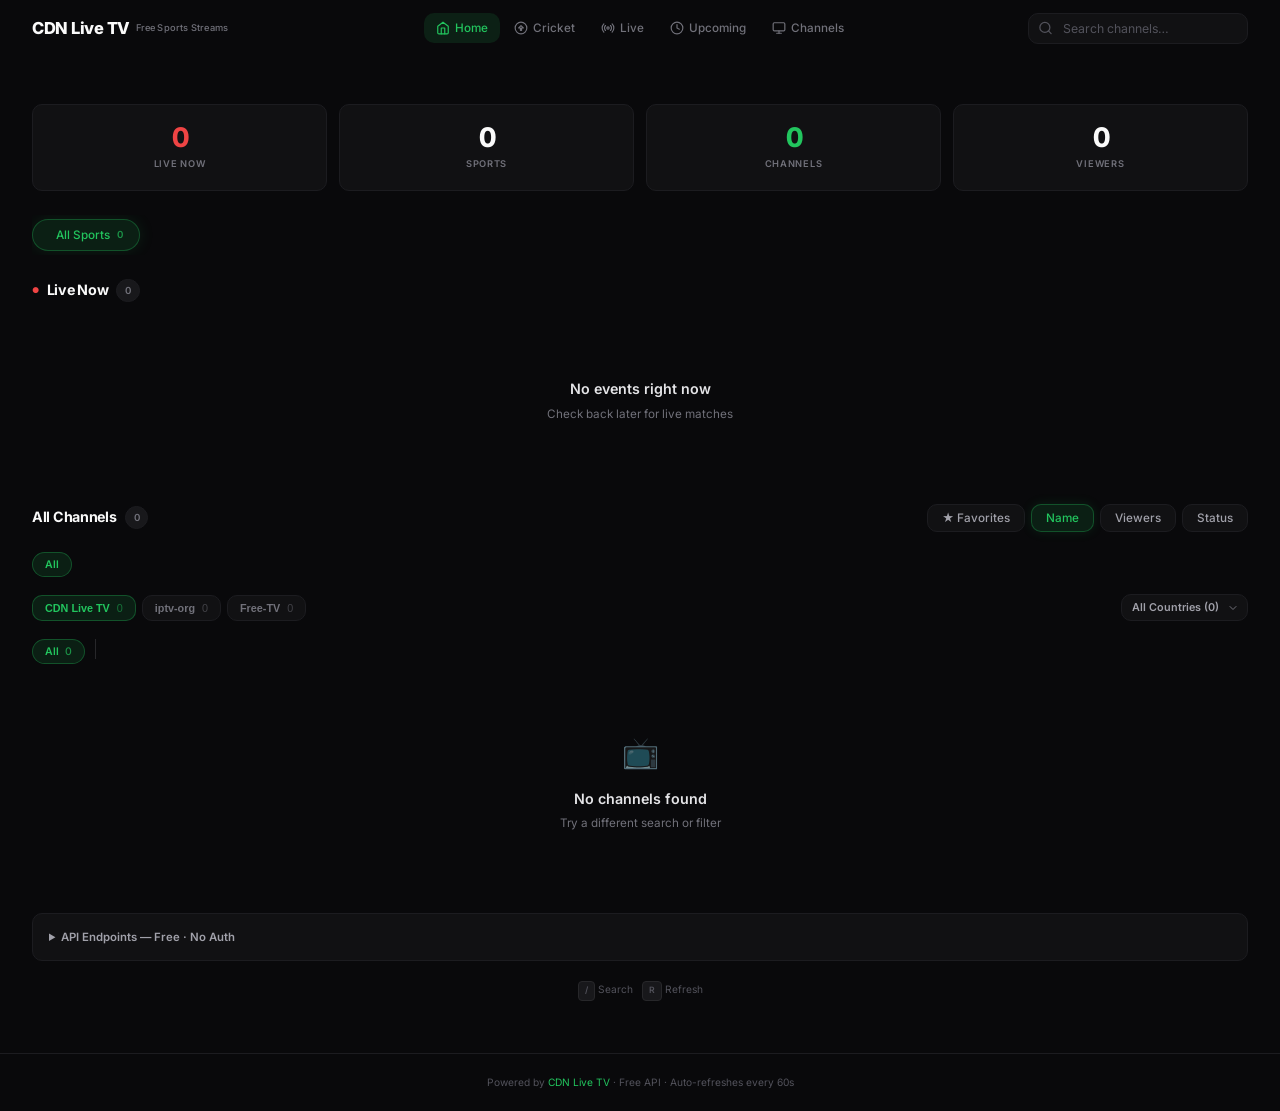
==== commit 72fac565: "Adding Proxy" ====
--- a/index.html
+++ b/index.html
@@ -2,7 +2,7 @@
 <html lang="en">
 <head>
   <meta charset="UTF-8">
-  <meta name="viewport" content="width=device-width, initial-scale=1.0">
+  <meta name="viewport" content="width=device-width, initial-scale=1.0, viewport-fit=cover">
   <title>CDN Live TV — Live Sports Streams</title>
   <meta name="description" content="Free live sports streams — Cricket, Football, Basketball and more. No auth required.">
   <meta name="theme-color" content="#09090b">
@@ -34,6 +34,10 @@
           <svg viewBox="0 0 24 24" fill="none" stroke="currentColor" stroke-width="2" stroke-linecap="round" stroke-linejoin="round"><circle cx="12" cy="12" r="2"/><path d="M16.24 7.76a6 6 0 010 8.49m-8.48-.01a6 6 0 010-8.49m11.31-2.82a10 10 0 010 14.14m-14.14 0a10 10 0 010-14.14"/></svg>
           Live
         </a>
+        <a href="upcoming.html">
+          <svg viewBox="0 0 24 24" fill="none" stroke="currentColor" stroke-width="2" stroke-linecap="round" stroke-linejoin="round"><circle cx="12" cy="12" r="10"/><polyline points="12 6 12 12 16 14"/></svg>
+          Upcoming
+        </a>
         <a href="channels.html">
           <svg viewBox="0 0 24 24" fill="none" stroke="currentColor" stroke-width="2" stroke-linecap="round" stroke-linejoin="round"><rect x="2" y="3" width="20" height="14" rx="2" ry="2"/><line x1="8" y1="21" x2="16" y2="21"/><line x1="12" y1="17" x2="12" y2="21"/></svg>
           Channels
@@ -95,11 +99,11 @@
     </nav>
 
     <!-- Events Section -->
-    <section class="section" aria-label="Live and upcoming events">
+    <section class="section" aria-label="Live events">
       <div class="section-header">
         <div class="section-title">
           <span style="color:var(--red);font-size:8px">●</span>
-          Live &amp; Upcoming
+          Live Now
           <span class="count" id="events-count">0</span>
         </div>
       </div>
@@ -127,16 +131,15 @@
       <div class="channel-cats-wrap">
         <div class="cat-nav-controls">
           <button class="cat-nav-btn" id="cat-prev-btn" onclick="UI.navigateCategories(-1)" disabled>
-            <svg viewBox="0 0 24 24" fill="none" stroke="currentColor" stroke-width="2" stroke-linecap="round" stroke-linejoin="round"><polyline points="15 18 9 18 15 18"/></svg>
+            <svg viewBox="0 0 24 24" fill="none" stroke="currentColor" stroke-width="2" stroke-linecap="round" stroke-linejoin="round"><polyline points="15 18 9 12 15 6"/></svg>
           </button>
           <button class="cat-nav-btn" id="cat-next-btn" onclick="UI.navigateCategories(1)" disabled>
-            <svg viewBox="0 0 24 24" fill="none" stroke="currentColor" stroke-width="2" stroke-linecap="round" stroke-linejoin="round"><polyline points="9 18 15 18 9 18"/></svg>
+            <svg viewBox="0 0 24 24" fill="none" stroke="currentColor" stroke-width="2" stroke-linecap="round" stroke-linejoin="round"><polyline points="9 18 15 12 9 6"/></svg>
           </button>
         </div>
         <div class="channel-cats" id="channel-cats">
           <button class="cat-tab active" data-cat="all" onclick="UI.filterCategory('all')">All</button>
         </div>
-      </div>
       </div>
       <!-- Source Tabs -->
       <div class="source-tabs-wrap">
@@ -208,6 +211,10 @@
       <svg viewBox="0 0 24 24" fill="none" stroke="currentColor" stroke-width="2" stroke-linecap="round" stroke-linejoin="round"><circle cx="12" cy="12" r="2"/><path d="M16.24 7.76a6 6 0 010 8.49m-8.48-.01a6 6 0 010-8.49"/></svg>
       Live
     </a>
+    <a href="upcoming.html">
+      <svg viewBox="0 0 24 24" fill="none" stroke="currentColor" stroke-width="2" stroke-linecap="round" stroke-linejoin="round"><circle cx="12" cy="12" r="10"/><polyline points="12 6 12 12 16 14"/></svg>
+      Upcoming
+    </a>
     <a href="channels.html">
       <svg viewBox="0 0 24 24" fill="none" stroke="currentColor" stroke-width="2" stroke-linecap="round" stroke-linejoin="round"><rect x="2" y="3" width="20" height="14" rx="2" ry="2"/><line x1="8" y1="21" x2="16" y2="21"/><line x1="12" y1="17" x2="12" y2="21"/></svg>
       Channels
--- a/css/styles.css
+++ b/css/styles.css
@@ -50,6 +50,8 @@
   font-family: var(--font); background: var(--bg-0); color: var(--text-1);
   line-height: 1.6; -webkit-font-smoothing: antialiased; -moz-osx-font-smoothing: grayscale;
   min-height: 100vh;
+  padding-left: env(safe-area-inset-left);
+  padding-right: env(safe-area-inset-right);
 }
 
 /* ── Scrollbar ── */
@@ -71,12 +73,14 @@
 .header-inner {
   display: flex; align-items: center; justify-content: space-between;
   height: 56px; gap: 16px;
+  transition: all 0.2s var(--ease);
 }
 .logo { 
   display: flex; align-items: center; 
   font-weight: 800; font-size: 1.1rem; 
   color: var(--text-0); text-decoration: none;
   letter-spacing: -0.03em;
+  transition: all 0.2s var(--ease);
 }
 .logo-icon { position: relative; font-size: 1.2rem; }
 .logo-icon .live-dot {
@@ -118,6 +122,7 @@
   background: rgba(9,9,11,0.95); backdrop-filter: blur(20px) saturate(180%);
   border-top: 1px solid var(--border-0); z-index: 50;
   padding: 6px 8px; gap: 2px;
+  padding-bottom: calc(6px + env(safe-area-inset-bottom));
 }
 .mobile-nav a {
   flex: 1; display: flex; flex-direction: column; align-items: center; gap: 3px;
@@ -162,8 +167,9 @@
   border-bottom: 1px solid var(--border-0);
 }
 .mobile-search-row .search-box {
-  margin:5px;
+  margin: 0 auto;
   max-width: 400px;
+  width: 100%;
   position: relative;
 }
 .mobile-search-row .search-box input {
@@ -181,35 +187,17 @@
   color: var(--text-2);
 }
 
-/* Add mobile search button styling */
+/* Mobile search button styling (in header-actions) */
 .mobile-search-btn {
-  position: absolute;
-  right: 12px;
-  top: 50%;
-  transform: translateY(-50%);
-  width: 36px;
-  height: 36px;
-  border: 1px solid var(--border-0);
-  border-radius: var(--r-md);
-  background: var(--bg-2);
-  color: var(--text-2);
-  cursor: pointer;
-  display: flex;
-  align-items: center;
-  justify-content: center;
+  display: none;
+  width: 34px; height: 34px;
+  border: 1px solid var(--border-0); border-radius: var(--r-md);
+  background: var(--bg-2); cursor: pointer;
+  align-items: center; justify-content: center; color: var(--text-2);
   transition: all 0.2s var(--ease);
-  font-size: 14px;
-}
-.mobile-search-btn:hover {
-  background: var(--bg-4);
-  color: var(--text-0);
-  border-color: var(--border-1);
-}
-.mobile-search-btn svg {
-  width: 16px;
-  height: 16px;
-  color: var(--text-2);
-}
+}
+.mobile-search-btn:hover { background: var(--bg-4); color: var(--text-0); }
+.mobile-search-btn svg { width: 16px; height: 16px; }
 
 /* ── Buttons ── */
 .btn {
@@ -284,6 +272,7 @@
 .stats-row { display: grid; grid-template-columns: repeat(4, 1fr); gap: 12px; margin: 24px 0; }
 @media (max-width: 1024px) { .stats-row { grid-template-columns: repeat(2, 1fr); } }
 @media (max-width: 640px) { .stats-row { grid-template-columns: repeat(2, 1fr); gap: 8px; } }
+@media (max-width: 380px) { .stats-row { grid-template-columns: 1fr 1fr; gap: 6px; } }
 .stat-card {
   background: var(--bg-2); border: 1px solid var(--border-0);
   border-radius: var(--r-md); padding: 18px 16px; text-align: center;
@@ -320,9 +309,16 @@
   margin-bottom: 24px;
   overflow-x: auto; -webkit-overflow-scrolling: touch;
   scrollbar-width: none; -ms-overflow-style: none;
+  position: relative;
+  -webkit-mask-image: linear-gradient(90deg, #000 85%, transparent);
+  mask-image: linear-gradient(90deg, #000 85%, transparent);
 }
 .sports-nav-wrap::-webkit-scrollbar { display: none; }
 .sports-nav { display: flex; gap: 8px; padding: 4px 0; min-width: max-content; }
+@media (max-width: 480px) {
+  .sports-nav { gap: 6px; }
+  .sport-tab { padding: 6px 12px; font-size: 0.72rem; }
+}
 .sport-tab {
   display: flex; align-items: center; gap: 7px;
   padding: 8px 16px;
@@ -396,27 +392,27 @@
 /* ═══════════════════════════════════════
    EVENT CARDS
    ═══════════════════════════════════════ */
-.events-grid { display: grid; grid-template-columns: repeat(auto-fit, minmax(420px, 1fr)); gap: 14px; }
-@media (max-width: 1400px) { .events-grid { grid-template-columns: repeat(auto-fit, minmax(380px, 1fr)); } }
-@media (max-width: 1024px) { .events-grid { grid-template-columns: repeat(auto-fit, minmax(340px, 1fr)); } }
-@media (max-width: 768px) { .events-grid { grid-template-columns: 1fr; } }
+.events-grid { display: grid; grid-template-columns: repeat(auto-fit, minmax(320px, 1fr)); gap: 10px; }
+@media (max-width: 1400px) { .events-grid { grid-template-columns: repeat(auto-fit, minmax(280px, 1fr)); } }
+@media (max-width: 1024px) { .events-grid { grid-template-columns: repeat(auto-fit, minmax(260px, 1fr)); } }
+@media (max-width: 768px) { .events-grid { grid-template-columns: 1fr; gap: 8px; } }
 .event-card {
   background: var(--bg-2); border: 1px solid var(--border-0);
-  border-radius: var(--r-lg); padding: 18px;
+  border-radius: var(--r-md); padding: 14px;
   transition: all 0.3s var(--ease);
   animation: fade-up 0.3s var(--ease-out) both;
 }
 .event-card:hover {
   box-shadow: var(--shadow-md); border-color: var(--border-1);
-  transform: translateY(-2px);
+  transform: translateY(-1px);
 }
 .event-card.event-live {
   border-left: 3px solid var(--red);
   box-shadow: inset 4px 0 12px -6px var(--red-glow);
 }
 .event-card-head {
-  display: flex; align-items: flex-start; justify-content: space-between;
-  margin-bottom: 10px; gap: 10px;
+  display: flex; align-items: center; justify-content: space-between;
+  margin-bottom: 8px; gap: 8px;
 }
 .event-card-time {
   font-size: 0.68rem; color: var(--text-3); text-align: right;
@@ -428,19 +424,19 @@
 }
 .event-card-meta {
   display: flex; align-items: center; gap: 7px; font-size: 0.72rem;
-  color: var(--text-3); margin-bottom: 14px;
+  color: var(--text-3); margin-bottom: 10px;
 }
 .event-card-meta .sep { width: 3px; height: 3px; border-radius: 50%; background: var(--border-1); }
-.event-card-channels { display: flex; flex-direction: column; gap: 6px; }
+.event-card-channels { display: flex; flex-direction: column; gap: 4px; }
 .event-card-channels-header {
-  display: flex; justify-content: space-between; font-size: 0.65rem;
-  color: var(--text-4); margin-bottom: 6px; font-weight: 500;
+  display: flex; justify-content: space-between; font-size: 0.6rem;
+  color: var(--text-4); margin-bottom: 4px; font-weight: 500;
 }
 
 /* ── Channel Button ── */
 .channel-btn {
-  display: flex; align-items: center; gap: 12px;
-  width: 100%; padding: 9px 12px;
+  display: flex; align-items: center; gap: 10px;
+  width: 100%; padding: 7px 10px;
   border: 1px solid var(--border-0); border-radius: var(--r-md);
   background: var(--bg-3); cursor: pointer;
   transition: all 0.2s var(--ease); text-decoration: none; color: inherit;
@@ -450,31 +446,56 @@
   box-shadow: var(--shadow-sm); transform: translateX(2px);
 }
 .channel-btn img {
-  width: 28px; height: 28px; border-radius: var(--r-sm);
-  object-fit: contain; background: var(--bg-0); padding: 3px;
+  width: 24px; height: 24px; border-radius: var(--r-sm);
+  object-fit: contain; background: var(--bg-0); padding: 2px;
+  flex-shrink: 0;
 }
 .channel-btn .ch-info { flex: 1; min-width: 0; }
 .channel-btn .ch-name {
-  font-size: 0.8rem; font-weight: 500; color: var(--text-1);
+  font-size: 0.76rem; font-weight: 500; color: var(--text-1);
   white-space: nowrap; overflow: hidden; text-overflow: ellipsis;
 }
-.channel-btn .ch-meta { font-size: 0.62rem; color: var(--text-4); margin-top: 1px; }
+.channel-btn .ch-meta { font-size: 0.58rem; color: var(--text-4); margin-top: 1px; }
 .channel-btn .ch-play {
-  width: 28px; height: 28px; border-radius: 50%;
+  width: 24px; height: 24px; border-radius: 50%;
   background: var(--green-dim); display: grid; place-items: center;
   flex-shrink: 0; transition: all 0.2s var(--ease);
 }
-.channel-btn .ch-play svg { width: 11px; height: 11px; color: var(--green); margin-left: 1px; }
+.channel-btn .ch-play svg { width: 10px; height: 10px; color: var(--green); margin-left: 1px; }
 .channel-btn:hover .ch-play { background: var(--green); box-shadow: 0 0 12px var(--green-glow); }
 .channel-btn:hover .ch-play svg { color: white; }
 
 .more-channels-btn {
-  width: 100%; padding: 7px;
+  width: 100%; padding: 5px 10px;
   border: 1px dashed var(--border-1); border-radius: var(--r-md);
-  background: transparent; font-size: 0.68rem; color: var(--text-4);
+  background: transparent; font-size: 0.65rem; color: var(--text-4);
   cursor: pointer; font-family: var(--font); transition: all 0.2s var(--ease);
+  text-align: center;
 }
 .more-channels-btn:hover { background: var(--bg-4); color: var(--text-2); border-color: var(--border-2); }
+
+/* ── View All Button ── */
+.view-all-btn {
+  display: flex; align-items: center; justify-content: center; gap: 8px;
+  padding: 12px 20px;
+  border: 1px solid var(--border-0); border-radius: var(--r-md);
+  background: var(--bg-2); color: var(--text-2);
+  font-size: 0.82rem; font-weight: 600; font-family: var(--font);
+  text-decoration: none; cursor: pointer;
+  transition: all 0.2s var(--ease);
+  grid-column: 1 / -1;
+}
+.view-all-btn:hover {
+  background: var(--bg-4); color: var(--text-0); border-color: var(--border-1);
+  box-shadow: var(--shadow-sm);
+}
+.view-all-btn svg {
+  width: 16px; height: 16px;
+  transition: transform 0.2s var(--ease);
+}
+.view-all-btn:hover svg {
+  transform: translateX(3px);
+}
 
 /* ═══════════════════════════════════════
    CHANNEL CATEGORIES
@@ -483,13 +504,15 @@
   overflow-x: auto; -webkit-overflow-scrolling: touch;
   scrollbar-width: none; margin-bottom: 12px;
   position: relative;
+  -webkit-mask-image: linear-gradient(90deg, #000 85%, transparent);
+  mask-image: linear-gradient(90deg, #000 85%, transparent);
 }
 .channel-cats-wrap::-webkit-scrollbar { display: none; }
 .channel-cats { 
   display: flex; 
   gap: 6px; 
   min-width: max-content; 
-  padding: 3px 40px; /* Add padding for nav buttons */
+  padding: 4px 0;
 }
 .cat-tab {
   padding: 5px 12px; border: 1px solid var(--border-0);
@@ -514,26 +537,18 @@
 
 /* Category navigation controls */
 .cat-nav-controls {
-  position: absolute;
-  top: 50%;
-  transform: translateY(-50%);
-  display: flex;
-  gap: 4px;
-  align-items: center;
+  display: none; /* Hidden by default, shown on desktop if needed */
 }
 .cat-nav-btn {
-  width: 24px; height: 24px;
+  width: 28px; height: 28px;
   border: 1px solid var(--border-0);
   border-radius: var(--r-sm);
   background: var(--bg-2);
   color: var(--text-3);
   cursor: pointer;
   display: flex;
-  align-items: center;
-  justify-content: center;
+  align-items: center; justify-content: center;
   transition: all 0.2s var(--ease);
-  font-size: 12px;
-  font-weight: 600;
 }
 .cat-nav-btn:hover:not(:disabled) {
   background: var(--bg-4);
@@ -545,8 +560,7 @@
   cursor: not-allowed;
 }
 .cat-nav-btn svg {
-  width: 14px;
-  height: 14px;
+  width: 14px; height: 14px;
 }
 
 /* ═══════════════════════════════════════
@@ -554,37 +568,60 @@
    ═══════════════════════════════════════ */
 .channels-grid { display: grid; grid-template-columns: repeat(auto-fill, minmax(200px, 1fr)); gap: 10px; }
 @media (min-width: 1600px) { .channels-grid { grid-template-columns: repeat(auto-fill, minmax(220px, 1fr)); } }
-@media (max-width: 1400px) { .channels-grid { grid-template-columns: repeat(auto-fill, minmax(190px, 1fr)); } }
-@media (max-width: 1024px) { .channels-grid { grid-template-columns: repeat(auto-fill, minmax(180px, 1fr)); } }
+@media (max-width: 1400px) { .channels-grid { grid-template-columns: repeat(auto-fill, minmax(185px, 1fr)); } }
+@media (max-width: 1024px) { .channels-grid { grid-template-columns: repeat(auto-fill, minmax(170px, 1fr)); } }
 @media (max-width: 768px) { .channels-grid { grid-template-columns: repeat(3, 1fr); gap: 8px; } }
-@media (max-width: 480px) { .channels-grid { grid-template-columns: repeat(2, 1fr); gap: 8px; } }
+@media (max-width: 480px) { .channels-grid { grid-template-columns: repeat(2, 1fr); gap: 6px; } }
+@media (max-width: 360px) { .channels-grid { grid-template-columns: 1fr 1fr; gap: 6px; } }
 .channel-card {
   background: var(--bg-2); border: 1px solid var(--border-0);
-  border-radius: var(--r-md); padding: 14px;
+  border-radius: var(--r-md); padding: 12px;
   cursor: pointer; transition: all 0.2s var(--ease);
   animation: fade-up 0.3s var(--ease-out) both;
   text-decoration: none; color: inherit; display: block;
   position: relative;
+  min-width: 0; /* Prevent grid overflow */
 }
 .channel-card:hover {
   box-shadow: var(--shadow-md); border-color: var(--border-1);
   transform: translateY(-2px);
 }
-.channel-card-head { display: flex; align-items: center; gap: 8px; margin-bottom: 8px; }
+.channel-card-head { 
+  display: flex; 
+  align-items: center; 
+  gap: 8px; 
+  margin-bottom: 6px;
+  justify-content: space-between; /* Better space utilization */
+}
 .channel-card-head img {
-  width: 28px; height: 28px; border-radius: var(--r-sm);
+  width: 32px; height: 32px; border-radius: var(--r-sm);
   object-fit: contain; background: var(--bg-0); padding: 3px;
-}
-.online-dot { width: 6px; height: 6px; border-radius: 50%; flex-shrink: 0; }
+  flex-shrink: 0;
+}
+.online-dot { 
+  width: 6px; 
+  height: 6px; 
+  border-radius: 50%; 
+  flex-shrink: 0;
+  margin-left: auto; /* Push to right */
+}
 .online-dot.on { background: var(--green); box-shadow: 0 0 6px var(--green-glow); }
 .online-dot.off { background: var(--border-1); }
 .ch-card-name {
-  font-size: 0.8rem; font-weight: 600; color: var(--text-1);
+  font-size: 0.82rem; font-weight: 600; color: var(--text-1);
   white-space: nowrap; overflow: hidden; text-overflow: ellipsis;
-}
-.ch-card-meta { font-size: 0.62rem; color: var(--text-4); margin-top: 3px; }
+  flex: 1; /* Take available space */
+  min-width: 0;
+}
+.ch-card-meta { 
+  font-size: 0.6rem; 
+  color: var(--text-4); 
+  margin-top: 2px;
+  white-space: nowrap; /* Prevent line breaks */
+}
 .ch-card-cat {
   font-size: 0.7rem; opacity: 0.6;
+  margin-left: 8px; /* Space between name and category */
 }
 
 /* ── Favorites ── */
@@ -811,6 +848,7 @@
 
 /* ── Source Tabs ── */
 .source-tabs-wrap { margin-bottom: 12px; display: flex; gap: 10px; align-items: center; flex-wrap: wrap; }
+@media (max-width: 480px) { .source-tabs-wrap { gap: 8px; } }
 .source-tabs {
   display: flex; gap: 6px; align-items: center;
   overflow-x: auto; -webkit-overflow-scrolling: touch;
@@ -850,7 +888,9 @@
   background-position: right 8px center;
   transition: all 0.2s var(--ease);
   max-width: 180px;
-}
+  min-width: 0;
+}
+@media (max-width: 480px) { .country-filter { max-width: 100%; font-size: 0.68rem; } }
 .country-filter:hover { background-color: var(--bg-4); color: var(--text-0); border-color: var(--border-1); }
 .country-filter:focus { outline: none; border-color: var(--green); box-shadow: 0 0 0 2px var(--green-dim); }
 .country-filter option { background: var(--bg-3); color: var(--text-1); }
@@ -884,35 +924,44 @@
   .page-nav { display: none; }
   .mobile-search-row { 
     display: block; 
-    padding: 12px 16px; /* Better spacing for mobile search */
+    padding: 10px 16px 12px;
+    background: var(--bg-1);
+    border-bottom: 1px solid var(--border-0);
+  }
+  .header { 
+    position: sticky; top: 0; z-index: 60;
+    background: rgba(9,9,11,0.92);
+    backdrop-filter: blur(12px) saturate(180%);
+    border-bottom: 1px solid var(--border-0);
   }
   .header-inner { 
     justify-content: center; 
-    height: 50px; 
+    height: 48px; 
     gap: 10px; 
     padding: 0 16px; 
   }
   .logo { 
     justify-content: center; 
-    margin-bottom: 8px; /* Space between logo and search */
   }
   .logo-text { 
     font-size: 0.92rem; 
-    text-align: center; /* Center the title text */
+    text-align: center;
   }
   .logo-icon { display: none; }
+  .logo-sub { display: none; }
   .header-actions { display: none; }
-  .stats-row { grid-template-columns: repeat(2, 1fr); }
-  .events-grid { grid-template-columns: 1fr; }
-  .channels-grid { grid-template-columns: repeat(2, 1fr); }
+  .stats-row { grid-template-columns: repeat(2, 1fr); gap: 8px; }
+  .events-grid { grid-template-columns: 1fr; gap: 10px; }
+  .channels-grid { grid-template-columns: repeat(2, 1fr); gap: 8px; }
   .container { padding: 0 16px; }
+  .section { margin-bottom: 24px; }
   .section-header { flex-direction: column; align-items: flex-start; gap: 8px; }
-  .section-actions { width: 100%; overflow-x: auto; flex-wrap: nowrap; padding-bottom: 4px; }
-  .source-tabs-wrap { flex-direction: column; align-items: stretch; }
-  .source-tabs { overflow-x: auto; }
+  .section-actions { width: 100%; overflow-x: auto; flex-wrap: nowrap; padding-bottom: 4px; -webkit-overflow-scrolling: touch; }
+  .source-tabs-wrap { flex-direction: column; align-items: stretch; gap: 8px; }
+  .source-tabs { overflow-x: auto; -webkit-overflow-scrolling: touch; }
   .country-filter { max-width: 100%; }
-  .stat-card { padding: 14px 12px; }
-  .stat-value { font-size: 1.5rem; }
+  .stat-card { padding: 14px 12px; border-radius: var(--r-md); }
+  .stat-value { font-size: 1.4rem; }
   .stat-label { font-size: 0.58rem; }
   .sport-tab { padding: 7px 12px; font-size: 0.72rem; }
   .cat-tab { padding: 5px 10px; font-size: 0.65rem; }
@@ -930,18 +979,24 @@
   .toast-container { bottom: 76px; right: 12px; left: 12px; }
   .toast { width: 100%; text-align: center; }
   .back-to-top { bottom: 76px; right: 12px; }
+  .cat-nav-controls { display: none; }
 }
 
 @media (max-width: 480px) {
   .mobile-search-row { 
     display: block !important;
-    padding: 8px 0;
+    padding: 8px 12px 10px;
   }
   .mobile-search-row .search-box {
     max-width: 100%;
   }
+  .mobile-search-row .search-box input {
+    padding: 9px 12px 9px 36px;
+    font-size: 0.85rem;
+    border-radius: var(--r-md);
+  }
   .header-inner { 
-    height: 48px; 
+    height: 44px; 
     gap: 8px; 
     padding: 0 12px; 
   }
@@ -950,7 +1005,8 @@
   }
   .logo-text { 
     display: block; 
-    font-size: 0.85rem;
+    font-size: 0.82rem;
+    letter-spacing: -0.02em;
   }
   .logo-sub { display: none; }
   .logo-icon { display: none; }
@@ -960,27 +1016,30 @@
   .channels-grid { grid-template-columns: repeat(2, 1fr); gap: 6px; }
   .stats-row { gap: 6px; }
   .stat-card { padding: 12px 8px; }
-  .stat-value { font-size: 1.3rem; }
-  .stat-label { font-size: 0.52rem; }
-  .section-title { font-size: 0.85rem; }
-  .btn { padding: 5px 10px; font-size: 0.7rem; }
+  .stat-value { font-size: 1.2rem; }
+  .stat-label { font-size: 0.5rem; }
+  .section-title { font-size: 0.82rem; }
+  .section { margin-bottom: 18px; }
+  .btn { padding: 5px 10px; font-size: 0.68rem; }
   .source-tab { padding: 5px 8px; font-size: 0.65rem; }
   .sport-tab { padding: 6px 10px; font-size: 0.68rem; }
-  .channel-card { padding: 8px; border-radius: var(--r-sm); }
-  .channel-card-head { gap: 6px; margin-bottom: 6px; }
-  .channel-card-head img { width: 22px; height: 22px; }
-  .ch-card-name { font-size: 0.68rem; }
-  .ch-card-meta { font-size: 0.52rem; }
-  .ch-card-cat { font-size: 0.58rem; }
-  .online-dot { width: 5px; height: 5px; }
-  .event-card { padding: 12px; border-radius: var(--r-md); }
-  .event-card-title { font-size: 0.82rem; }
-  .event-card-meta { font-size: 0.66rem; gap: 5px; }
-  .channel-btn { padding: 8px 10px; gap: 8px; }
-  .channel-btn img { width: 24px; height: 24px; }
-  .channel-btn .ch-name { font-size: 0.74rem; }
-  .channel-btn .ch-play { width: 24px; height: 24px; }
-  .channel-btn .ch-play svg { width: 9px; height: 9px; }
+  .channel-card { padding: 12px; }
+  .channel-card-head { gap: 6px; margin-bottom: 5px; }
+  .channel-card-head img { width: 28px; height: 28px; }
+  .ch-card-name { font-size: 0.76rem; }
+  .ch-card-meta { font-size: 0.58rem; }
+  .ch-card-cat { font-size: 0.62rem; }
+  .online-dot { width: 6px; height: 6px; }
+  .event-card { padding: 14px; border-radius: var(--r-md); }
+  .event-card-title { font-size: 0.86rem; }
+  .event-card-meta { font-size: 0.7rem; gap: 6px; }
+  .channel-btn { padding: 10px 12px; gap: 10px; }
+  .channel-btn img { width: 28px; height: 28px; }
+  .channel-btn .ch-name { font-size: 0.78rem; }
+  .channel-btn .ch-play { width: 28px; height: 28px; }
+  .channel-btn .ch-play svg { width: 10px; height: 10px; }
+  .cat-tab { padding: 5px 10px; font-size: 0.65rem; }
+  .cat-nav-controls { display: none; }
 }
 
 /* ── Mobile Search Button (hidden on desktop) ── */
@@ -994,6 +1053,7 @@
 }
 .mobile-search-btn:hover { background: var(--bg-4); color: var(--text-0); }
 .mobile-search-btn svg { width: 16px; height: 16px; }
+@media (max-width: 768px) { .mobile-search-btn { display: flex; } }
 
 /* ── Mobile Search Overlay ── */
 .mobile-search-overlay {
@@ -1030,42 +1090,3 @@
   font-size: 0.75rem; color: var(--text-4); text-align: center;
 }
 
-/* ── Skeleton Cards (better loading state) ── */
-.skeleton-grid {
-  display: grid; gap: 10px;
-  grid-template-columns: repeat(auto-fill, minmax(200px, 1fr));
-  grid-column: 1 / -1;
-}
-@media (max-width: 768px) { .skeleton-grid { grid-template-columns: repeat(3, 1fr); } }
-@media (max-width: 480px) { .skeleton-grid { grid-template-columns: repeat(2, 1fr); } }
-.skeleton-card {
-  background: var(--bg-2); border: 1px solid var(--border-0);
-  border-radius: var(--r-md); padding: 14px;
-  animation: shimmer 2s infinite;
-  background-image: linear-gradient(90deg, var(--bg-2) 25%, var(--bg-3) 50%, var(--bg-2) 75%);
-  background-size: 200% 100%;
-}
-.skeleton-card-head {
-  display: flex; align-items: center; gap: 8px; margin-bottom: 10px;
-}
-.skeleton-card-avatar {
-  width: 28px; height: 28px; border-radius: var(--r-sm);
-  background: var(--bg-3); flex-shrink: 0;
-}
-.skeleton-card-line {
-  height: 10px; border-radius: 5px; background: var(--bg-3);
-}
-.skeleton-card-line.w60 { width: 60%; }
-.skeleton-card-line.w80 { width: 80%; }
-.skeleton-card-line.w40 { width: 40%; margin-top: 6px; }
-.skeleton-event {
-  background: var(--bg-2); border: 1px solid var(--border-0);
-  border-radius: var(--r-lg); padding: 18px;
-  animation: shimmer 2s infinite;
-  background-image: linear-gradient(90deg, var(--bg-2) 25%, var(--bg-3) 50%, var(--bg-2) 75%);
-  background-size: 200% 100%;
-}
-.skeleton-event .skeleton-card-line { margin-bottom: 8px; }
-.skeleton-event .skeleton-card-line.w30 { width: 30%; }
-.skeleton-event .skeleton-card-line.w50 { width: 50%; }
-.skeleton-event .skeleton-card-line.w70 { width: 70%; }
